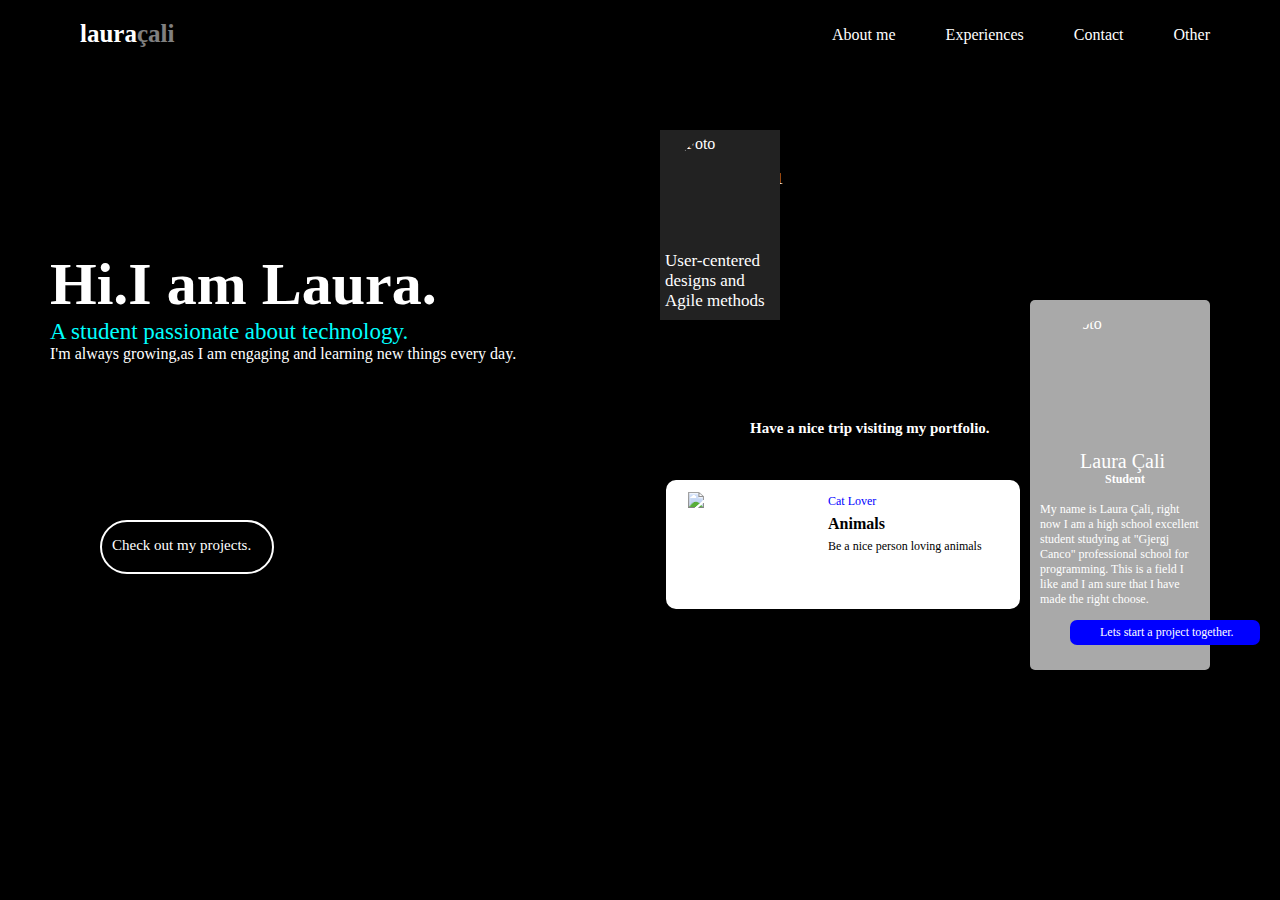
==== index.html @ 0ceeddeb "myPortfolio" ====
<!DOCTYPE html>
 <head>
    <title>Portfolio</title>
    <meta charset="UTF-8">
    <meta name="viewport" content="width=device-width, initial-scale=1.0">
    <link rel="stylesheet " type="text/css" href ="Css/portfolio.css">
 </head>
 <body>
   <nav class="navbar">
    <div class="left">
      <a href="index.html" class="a1" >laura</a>
      <a href="index.html" class="a2">çali</a>
    </div>
    <div class="right">
      <ul>
       <li><a href="aboutme.html" id="aboutme-link">About me</a></li>
       <li><a href="experiences.html" id="experiences-link">Experiences</a></li>
       <li><a href="contact.html" id="contact-link">Contact</a></li>
       <li><a href="other.html" id="other-link">Other</a></li>
      </ul>
    </div>
   </nav>

   <div class="main-content"> 
     <h1> Hi.I am Laura.</h1>
     <p class="pg1">A student passionate about technology.</p>
     <p>I'm always growing,as I am engaging and learning new things every day. </p>
   </div>

   <div class="foto1"> 
    <img class="fotojaPare" src="https://cdn.pixabay.com/photo/2013/07/19/00/18/splashing-165192_1280.jpg" alt="Foto1">
    <h4 class="fotojaPareh4">Have a nice trip visiting my portfolio.</h4>
  </div>

  <div class="foto">
    <img class="fotojaDyte" src="https://avatars.githubusercontent.com/u/106310683?v=4?s=400"  alt="Foto">
    <p class="fotojaDyteP"> User-centered designs and Agile methods</p>
   </div>

   <div class="foto2">
    <img class="fotojaTrete" src="C:\Users\laura\Desktop\Praktika Dominusoft detyrat\Portfolio\laura.jpg" alt="foto">
   <p class="p1">Laura Çali</p>
   <p class="p2"><b>Student</b></p>
   <p class="p3">My name is Laura Çali, right now I am a high school excellent student studying at "Gjergj Canco" professional school for programming. This is a field I like and I am sure that I have made the right choose. </p>
   </div>

    <div class="foto3" >
      <img class="fotojaKater" src="https://th.bing.com/th/id/R.7901916f872201319a2664d4b5485fc8?rik=OT4uNZSuzlVG4w&pid=ImgRaw&r=0" alt="foto">
      <p class="pNje" >Cat Lover</p>
      <p class="pDy"><b> Animals </b></p>
      <p class="pTre">Be a nice person loving animals</p>
    </div >

    <div class="foto4">
    <p class="foto4P">Lets start a project together.</p>  
    </div>

    <div class="foto5">
     <a href="projects.html" id="project-link">Check out my projects.</a>
    </div>
  

  

 </body>
 <script src = "portfolio.js"></script>
</html>
---- Css/portfolio.css ----
body{
    background-color: black;
    color: white;
    padding: 0;
    margin: 0;
}
.navbar{
    display: flex;
    justify-content: space-between;
    background-color: transparent;
    color: #fff;
    padding: 10px 20px;
}
.navbar a{
    text-decoration: none;
    color: #fff;
}
.left{
    display: flex;
    font-size: 25px;
    font-weight: bold;
    margin-left: 50px;
    padding:10px;
}
.a1{
    font-family: 'Times New Roman', Times, serif;
}
.a2{
    opacity: 50%; 
    font-family:Cambria, Cochin, Georgia, Times, 'Times New Roman', serif;
}
.right ul{
    list-style: none;
    display: flex;
}
.right li{
    margin-right: 50px;
}
.main-content{
    position: absolute;
    left: 50px; 
    top: 250px;
}
.main-content h1{
    font-size: 60px;
     margin: 0;
}
.main-content p{
    margin: 0;
}
.pg1{
    margin: 0;
    color: aqua;
    font-size: 23px;
}
.fotojaPareh4{
   font-size: 15px;
   position: absolute;
   font-weight: bold;
   top: 400px;
   left: 750px;
   color:white;
   font-family:'Times New Roman', Times, serif;
}
.fotojaPare{
    width: 400px;
    height: 300px;
    position: absolute;
    top: 170px;
    right:150px;
}
.foto{
    width: 120px; 
    height: 190px;
    background-color:#222;
    position: absolute; 
    top: 130px;
    right: 500px;
}
.foto2{

    width: 180px;
    height: 370px;
    position: absolute;
    right: 70px;
    top: 300px; 
    background-color:#a9a9a9; 
    border-radius: 5px;
}
.fotojaDyteP{
    position: absolute;
    top: 104px;
    font-size: 17px;
    left: 5px;
}
.fotojaDyte{
    width: 100px;
    height: 110px;
    border-radius: 50%; 
    top: 5px;
    left: 10px;
    position: absolute;    
}

.fotojaTrete{
    position: absolute;
    width: 120px;
    height: 120px;
    border-radius: 50%;
    right: 30px;
    top: 15px;
}
.p1{
    font-size: 20px;
    position: absolute;
    top: 130px;
    right: 45px;
}
.p2{
    font-size: 12px;
    position: absolute;
    top: 160px;
    right: 65px;
}
.p3{
    position: absolute;
    font-size: 12px; 
    top: 180px; 
    padding: 10px;
}
.foto3{
    height: 125px;
    width: 350px; 
    border: 2px solid white; 
    position: absolute; 
    right: 260px; top: 480px; 
    background-color: white;
    border-radius: 10px;
}
.fotojaKater{
    width:130px; 
    height:100px; 
    position: absolute; 
    left: 20px; 
    top: 10px;
}
.pNje{
    position: absolute; 
    color:blue; 
    left: 160px; 
    top:0;
    font-size: 12px;
}
.pDy{
    position: absolute; 
    color: black; 
    left: 160px; 
    top: 17px;
}
.pTre{
    position: absolute; 
    color:black; 
    left: 160px; 
    top: 45px; 
    font-size: 12px
}
.foto4{
    height: 25px; 
    width: 190px; 
    position: absolute;
    right: 20px; 
    top: 620px; 
    border-radius: 7px; 
    background-color: blue;
}
.foto4P{
    position: absolute; 
    top: -7px; 
    font-size: 12px; 
    left: 30px;
}
.foto5{
    position: absolute; 
    left: 100px; 
    top: 520px; 
    border-radius: 7px; 
    width: 170px; 
    height: 50px; 
    border: 2px solid white; 
    border-radius: 50px;
}
#project-link{
    text-decoration: none;
    color: white; 
    position: absolute; 
    top:15px;
    left: 10px;
    font-size: 15px;
   
}


/* Responsiviiteti */
@media screen and (max-width: 600px){

}

@media screen and (max-width:400px){
    .main-content {
        left: 5px;
        top: 91px;
    }
    .left {
        font-size: 15px;
        margin-left: 0px;   
    }
    .navbar {
        padding: 5px 5px;
    }
    .right li {
        margin-right: 10px;
    }
    .main-content h1 {
        font-size: 40px;
    }
    .pg1 {
        font-size: 15px;
    }
    .fotojaPare {
        width: 211px;
        height: 187px;
        top: 232px;
        right: 61px;
    }
    .fotojaPareh4 {
        font-size: 10px;
        font-weight: 100;
        top: 375px;
        left: 117px;
        color: black;
    }
    .foto2 {
    width: 142px;
    height: 261px;
    right: 33px;
    top: 342px;
   }
   .fotojaTrete {
    width: 93px;
    height: 100px;
    right: 27px;
    top: 10px;
   }
   .p1 {
    font-size: 14px;
    top: 100px;
    right: 40px;
   }
   .p2 {
    font-size: 9px;
    top: 124px;
    right: 57px;
   }
   .p3 {
    font-size: 10px;
    top: 133px;
   }
   .foto4 {
    height: 21px;
    width: 119px;
    right: 13px;
    top: 594px;
   }
   .foto4P {
    top: -5px;
    font-size: 9px;
    left: 14px;
   }

   .foto3 {
    height: 93px;
    width: 187px;
    right: 185px;
    top: 433px;
   }
   .fotojaKater {
    width: 82px;
    height: 64px;
    left: 10px;
    top: 26px;
   }
   .pNje {
    left: 90px;
    top: -9px;
    font-size: 15px;
   }
   .pDy {
    left: 111px;
    top: 8px;
   }
   .pTre {
    left: 101px;
    top: 34px;
   }
   .foto5 {
    left: 29px;
    top: 551px;
    width: 132px;
    height: 27px;
    border: 1px solid white;
   }
   #project-link {
    top: 7px;
    left: 9px;
    font-size: 11px;
   }
   .foto{
    width: 96px;
    height: 141px;
    top: 211px;
    right: 246px;
   }
   .fotojaDyte {
    width: 72px;
    height: 72px;
   }
   .fotojaDyteP {
    top: 72px;
    font-size: 12px;
}
}
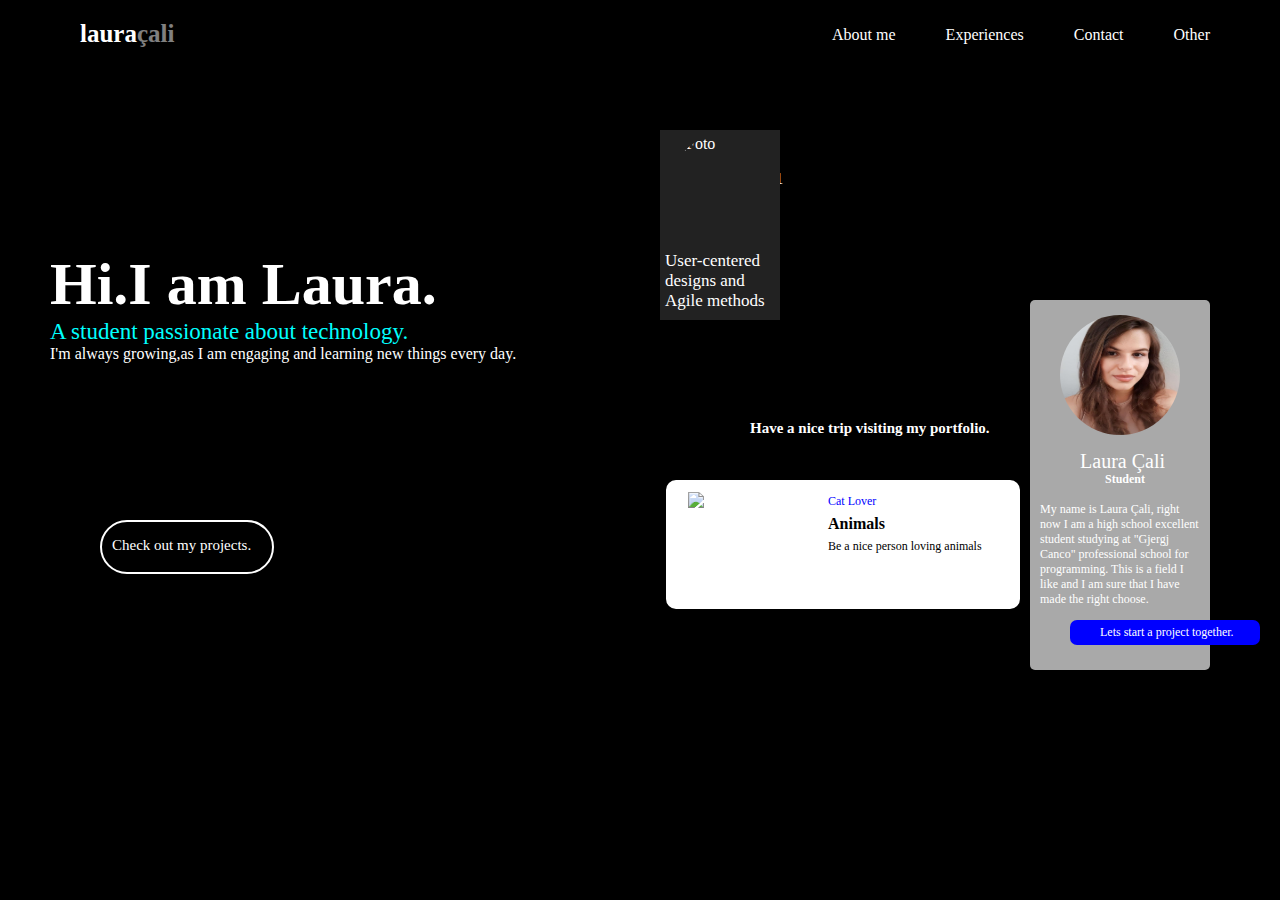
==== commit d108fe91: "update portfolio" ====
--- a/index.html
+++ b/index.html
@@ -7,6 +7,11 @@
  </head>
  <body>
    <nav class="navbar">
+    <div class="menu-icon" onclick="toggleMenu()">
+      <div class="bar"></div>
+      <div class="bar"></div>
+      <div class="bar"></div>
+    </div>
     <div class="left">
       <a href="index.html" class="a1" >laura</a>
       <a href="index.html" class="a2">çali</a>
@@ -38,7 +43,7 @@
    </div>
 
    <div class="foto2">
-    <img class="fotojaTrete" src="C:\Users\laura\Desktop\Praktika Dominusoft detyrat\Portfolio\laura.jpg" alt="foto">
+    <img class="fotojaTrete" src=".\Image\laura.jpg" alt="foto">
    <p class="p1">Laura Çali</p>
    <p class="p2"><b>Student</b></p>
    <p class="p3">My name is Laura Çali, right now I am a high school excellent student studying at "Gjergj Canco" professional school for programming. This is a field I like and I am sure that I have made the right choose. </p>
@@ -63,6 +68,6 @@
   
 
  </body>
- <script src = "portfolio.js"></script>
+ <script src ="Js/portfolio.js"></script>
 </html>
  --- a/Css/portfolio.css
+++ b/Css/portfolio.css
@@ -1,7 +1,7 @@
 
 body{
     background-color: black;
-    color: white;
+    color:white;
     padding: 0;
     margin: 0;
 }
@@ -29,6 +29,17 @@
 .a2{
     opacity: 50%; 
     font-family:Cambria, Cochin, Georgia, Times, 'Times New Roman', serif;
+}
+.menu-icon {
+    cursor: pointer;
+    display: none;
+}
+
+.bar {
+    width: 25px;
+    height: 3px;
+    background-color: white;
+    margin: 6px 0;
 }
 .right ul{
     list-style: none;
@@ -203,23 +214,108 @@
 
 /* Responsiviiteti */
 @media screen and (max-width: 600px){
-
-}
-
-@media screen and (max-width:400px){
+    .menu-icon {
+        display: block;
+    }
     .main-content {
         left: 5px;
         top: 91px;
     }
+   
+    .right  {
+        z-index: 50;
+        display: none;
+        flex-direction: column;
+        width: 50%;
+        height: 100%;
+        position: absolute;
+        top: 60px;
+        left: 0;
+        background-color: #222 ;
+        align-items: flex-start;
+        justify-content: flex-start; 
+    }
+    
+    .right.show {
+        display: flex;
+    }
+    
+    .right ul {
+        list-style: none;
+        display: flex;
+        flex-direction: column;
+        margin: 10px;
+        padding: 10px;
+    }
+    
+    .right li {
+        margin-bottom: 10px; 
+    }
     .left {
-        font-size: 15px;
-        margin-left: 0px;   
-    }
-    .navbar {
-        padding: 5px 5px;
-    }
+        position: absolute;
+        right: -337px;
+        font-size: 34px;
+    }
+    .main-content h1 {
+        font-size: 43px;
+    }
+    .pg1 {
+        font-size: 18px;
+    }
+    .main-content p {
+        margin: -1px;
+    }
+    .fotojaPare {
+        top: 226px;
+    }
+    .foto {
+        top: 190px;
+        right: 436px;
+    }
+}
+
+@media screen and (max-width:400px){
+    .menu-icon {
+        display: block;
+    }
+    .main-content {
+        left: 5px;
+        top: 91px;
+    }
+   
+    .right  {
+        padding: 20px;
+        z-index: 50;
+        display: none;
+        flex-direction: column;
+        width: 50%;
+        height: 100%;
+        position: absolute;
+        top: 60px;
+        left: 0;
+        background-color: #222 ;
+        align-items: flex-start;
+        justify-content: flex-start; 
+    }
+    
+    .right.show {
+        display: flex;
+    }
+    
+    .right ul {
+        list-style: none;
+        display: flex;
+        flex-direction: column;
+        margin: 10px;
+        padding: 10px;
+    }
+    
     .right li {
-        margin-right: 10px;
+        margin-bottom: 10px; 
+    }
+    .left{
+        position: absolute;
+        right: 15px;
     }
     .main-content h1 {
         font-size: 40px;
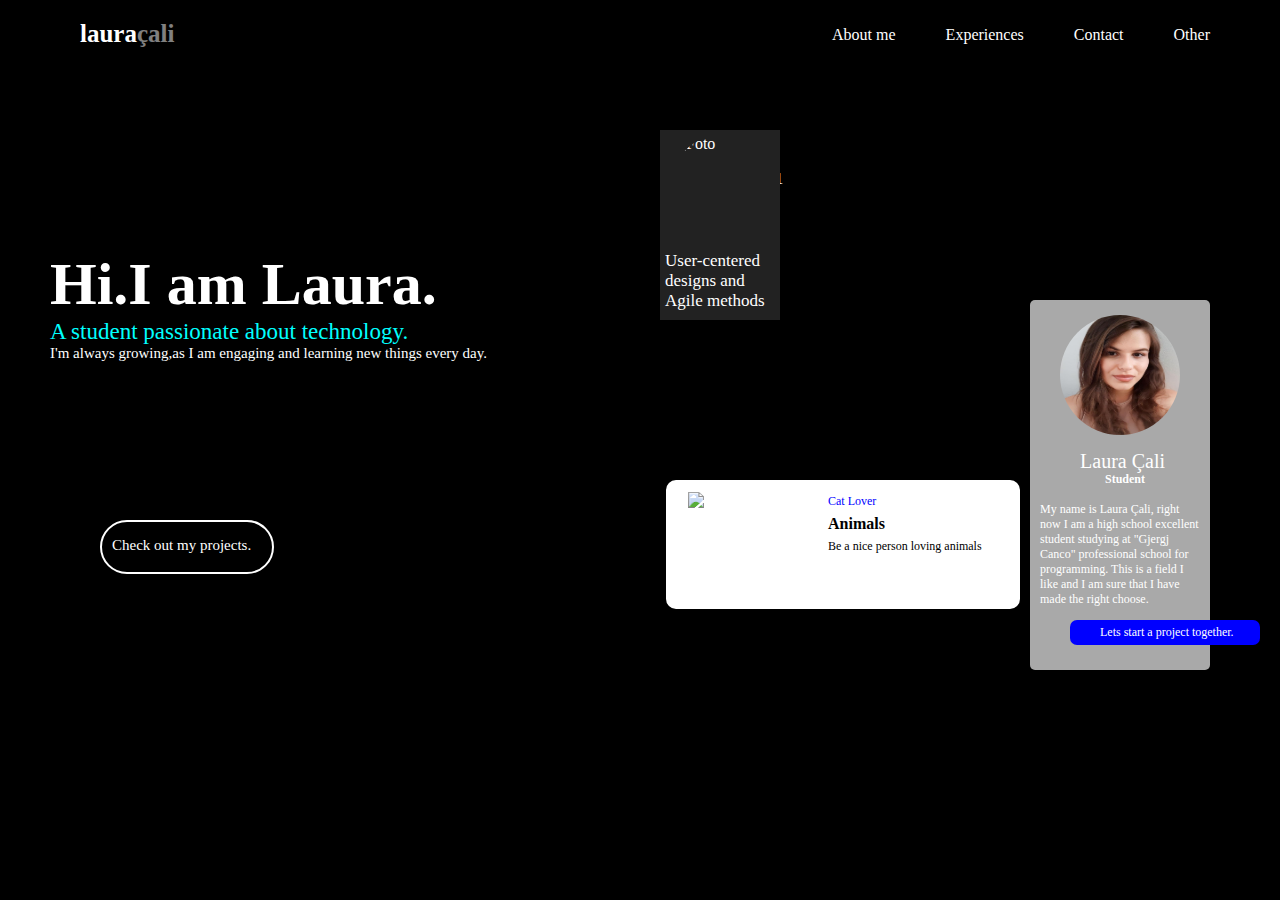
==== commit c4a34ad8: "myPortfolio" ====
--- a/index.html
+++ b/index.html
@@ -29,12 +29,11 @@
    <div class="main-content"> 
      <h1> Hi.I am Laura.</h1>
      <p class="pg1">A student passionate about technology.</p>
-     <p>I'm always growing,as I am engaging and learning new things every day. </p>
+     <p class="paragrafi">I'm always growing,as I am engaging and learning new things every day. </p>
    </div>
 
    <div class="foto1"> 
-    <img class="fotojaPare" src="https://cdn.pixabay.com/photo/2013/07/19/00/18/splashing-165192_1280.jpg" alt="Foto1">
-    <h4 class="fotojaPareh4">Have a nice trip visiting my portfolio.</h4>
+    <img class="fotojaPare" src="https://media.istockphoto.com/id/537331536/photo/programming-code-abstract-technology-background-of-software-deve.jpg?s=1024x1024&w=is&k=20&c=BUB6a2pu1aqFRoRVD8gdck_m9eZ_ae4sWyvTs6axwNE=" alt="Foto1">
   </div>
 
   <div class="foto">
--- a/Css/portfolio.css
+++ b/Css/portfolio.css
@@ -64,6 +64,9 @@
     margin: 0;
     color: aqua;
     font-size: 23px;
+}
+.paragrafi{
+    font-size: 15px;
 }
 .fotojaPareh4{
    font-size: 15px;
@@ -214,28 +217,33 @@
 
 /* Responsiviiteti */
 @media screen and (max-width: 600px){
+    .bar {
+        width: 44px;
+        height: 3px;
+        margin: 5px 27px;
+    }
     .menu-icon {
         display: block;
+        position: relative;
+        top: 26px;
+        left: 0;
     }
     .main-content {
         left: 5px;
         top: 91px;
     }
-   
-    .right  {
+   .right {
         z-index: 50;
+        padding: 20px;
         display: none;
-        flex-direction: column;
         width: 50%;
         height: 100%;
         position: absolute;
+        background-color: #222;
         top: 60px;
         left: 0;
-        background-color: #222 ;
-        align-items: flex-start;
-        justify-content: flex-start; 
-    }
-    
+      
+    }  
     .right.show {
         display: flex;
     }
@@ -247,43 +255,147 @@
         margin: 10px;
         padding: 10px;
     }
-    
+    .navbar {
+        padding: 5px 5px;
+    }
     .right li {
-        margin-bottom: 10px; 
+        margin-right: 10px;
+        padding-bottom:20px ;
     }
     .left {
-        position: absolute;
-        right: -337px;
-        font-size: 34px;
+        font-size: 31px;
+        padding-top: 21px;
     }
     .main-content h1 {
-        font-size: 43px;
+        position: relative;
+        top: 37px;
+        left: 10px;
+        font-size: 51px;
     }
     .pg1 {
-        font-size: 18px;
-    }
-    .main-content p {
-        margin: -1px;
+        font-size: 21px;
+        position: relative;
+        top: 28px;
+        left: 10px;
+    }
+    .paragrafi {
+        font-size: 13px;
+        position: relative;
+        top: 28px;
+        left: 10px;
     }
     .fotojaPare {
-        top: 226px;
+        width: 282px;
+        height: 192px;
+        position: absolute;
+        top: 270px;
+        right: 66px;
+    }
+    .foto2 {
+        width: 120px;
+        height: 263px;
+        position: absolute;
+        right: 33px;
+        top: 382px;
+    }
+    .fotojaTrete {
+        position: absolute;
+        width: 80px;
+        height: 80px;
+        border-radius: 50%;
+        right: 18px;
+        top: 7px;
+    }
+    .p1 {
+        font-size: 9px;
+        position: absolute;
+        top: 84px;
+        right: 39px;
+    }
+    .p2 {
+        font-size: 8px;
+        position: absolute;
+        top: 97px;
+        right: 45px;
+    }
+    .p3 {
+        position: absolute;
+        font-size: 8px;
+        top: 110px;
+        padding: 12px;
+    }
+    .foto4 {
+        height: 20px;
+        width: 118px;
+        position: absolute;
+        right: 9px;
+        top: 635px;
+        border-radius: 7px;
+    }
+    .foto4P {
+        position: absolute;
+        top: 0px;
+        font-size: 7px;
+        left: 20px;
+    }
+    .foto3 {
+        height: 111px;
+        width: 252px;
+        position: absolute;
+        right: 159px;
+        top: 466px;
+    }    
+    .foto5 {
+        position: absolute;
+        left: 25px;
+        top: 596px;
+        width: 163px;
+        height: 39px;
+        border: 1px solid white;
+        border-radius: 18px;
+    }
+    #project-link {
+        position: absolute;
+        top: 12px;
+        left: 14px;
+        font-size: 12px;
     }
     .foto {
-        top: 190px;
-        right: 436px;
-    }
+        width: 112px;
+        height: 174px;
+        position: absolute;
+        top: 240px;
+        right: 288px;
+    }
+    .fotojaDyte {
+        width: 80px;
+        height: 89px;
+        position: absolute;
+    }
+    .fotojaDyteP {
+        position: absolute;
+        top: 82px;
+    }
+   
 }
 
 @media screen and (max-width:400px){
+    .bar {
+        width: 34px;
+        height: 3px;
+        margin: 4px 10px;
+    }
     .menu-icon {
         display: block;
+        top: 6px;
+        left: 2px;
     }
     .main-content {
         left: 5px;
         top: 91px;
     }
    
-    .right  {
+    .right {
         padding: 20px;
         z-index: 50;
         display: none;
@@ -293,7 +405,7 @@
         position: absolute;
         top: 60px;
         left: 0;
-        background-color: #222 ;
+        background-color: #222;
         align-items: flex-start;
         justify-content: flex-start; 
     }
@@ -309,19 +421,31 @@
         margin: 10px;
         padding: 10px;
     }
-    
+    .navbar {
+        padding: 5px 5px;
+    }
     .right li {
-        margin-bottom: 10px; 
-    }
-    .left{
-        position: absolute;
-        right: 15px;
+        margin-right: 10px;
+        padding-bottom:20px ;
+    }
+    .left {
+        display: flex;
+        font-size: 25px;
+        font-weight: bold;
+        margin-left: 50px;
+        padding: 10px;
     }
     .main-content h1 {
         font-size: 40px;
+        position: static;
     }
     .pg1 {
         font-size: 15px;
+        position: static;
+    }
+    .paragrafi{
+        font-size: 13px;
+        position:static;
     }
     .fotojaPare {
         width: 211px;
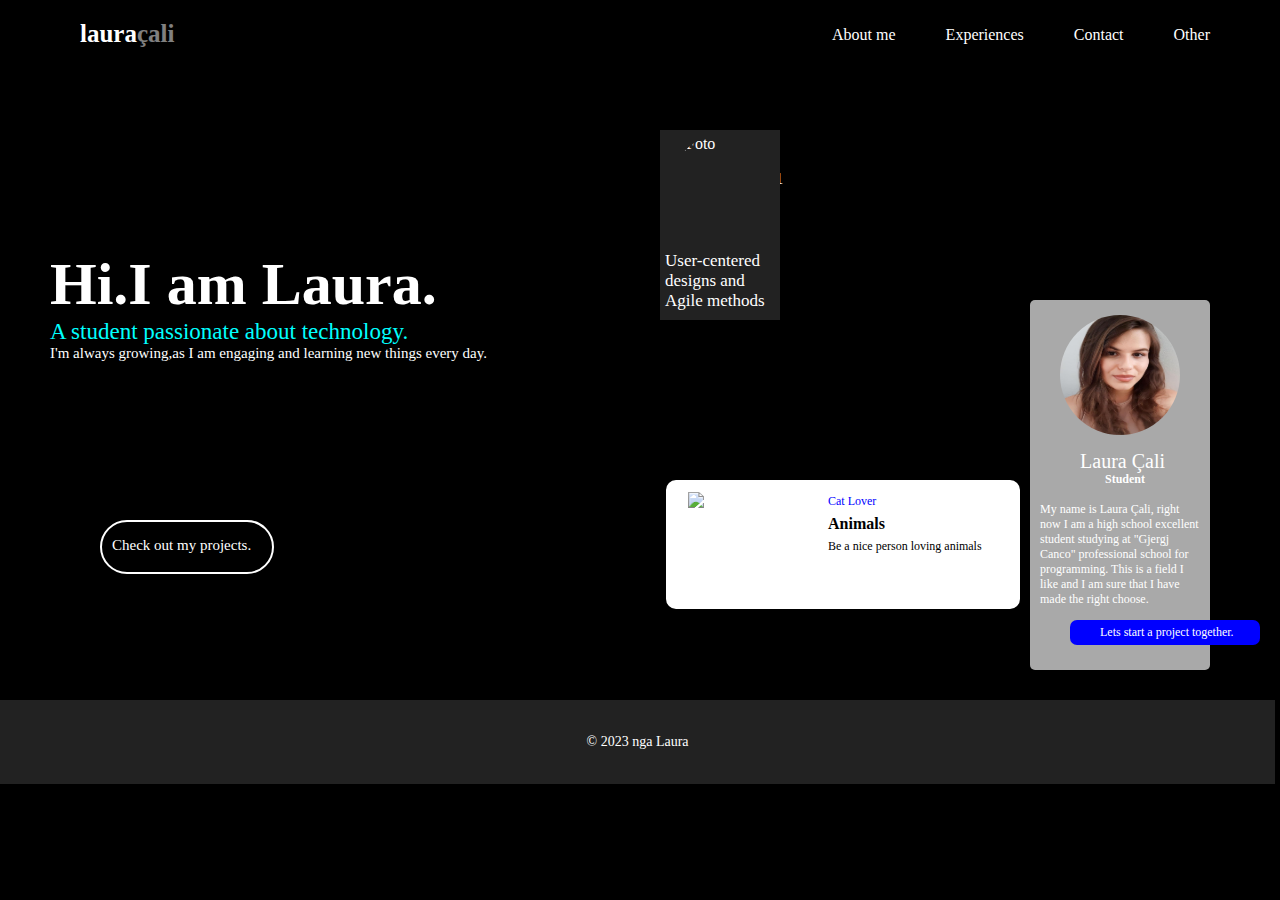
==== commit 03773c21: "update portfolio" ====
--- a/index.html
+++ b/index.html
@@ -63,7 +63,9 @@
      <a href="projects.html" id="project-link">Check out my projects.</a>
     </div>
   
-
+    <footer class="copyright-footer">
+      <p>&copy; 2023 nga Laura</p>
+    </footer>
   
 
  </body>
--- a/Css/portfolio.css
+++ b/Css/portfolio.css
@@ -210,8 +210,17 @@
     position: absolute; 
     top:15px;
     left: 10px;
-    font-size: 15px;
-   
+    font-size: 15px;  
+}
+.copyright-footer {
+    background-color: #222;
+    padding: 20px;
+    text-align: center;
+    color: white;
+    font-size: 14px;
+    position: absolute;
+    width: 96.5%;
+    top: 700px;
 }
 
 
@@ -375,6 +384,10 @@
     .fotojaDyteP {
         position: absolute;
         top: 82px;
+    }
+    .copyright-footer {
+        width: 90.5%;
+        top: 700px;
     }
    
 }
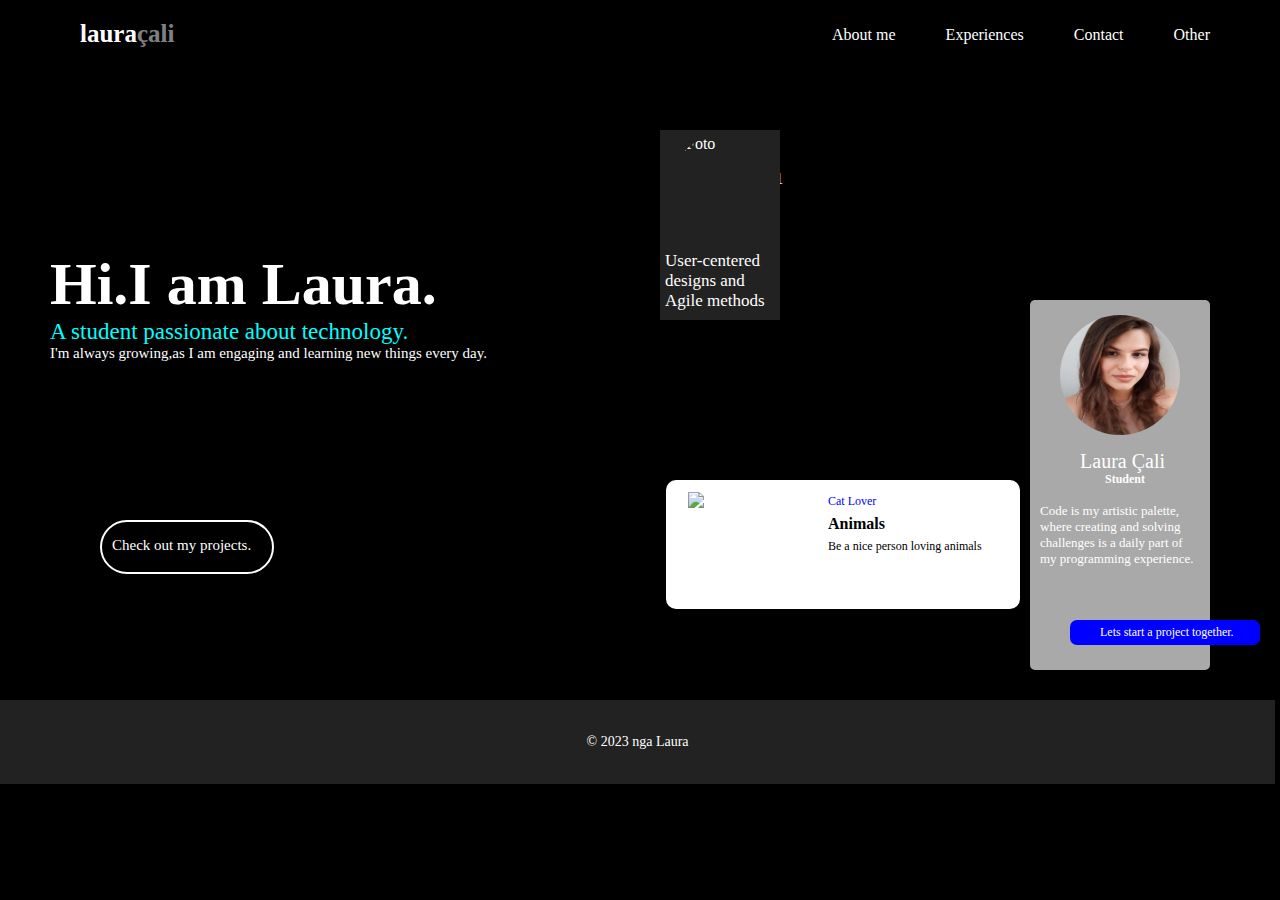
==== commit 3eca1db7: "Ndryshim Portfolio" ====
--- a/index.html
+++ b/index.html
@@ -45,7 +45,7 @@
     <img class="fotojaTrete" src=".\Image\laura.jpg" alt="foto">
    <p class="p1">Laura Çali</p>
    <p class="p2"><b>Student</b></p>
-   <p class="p3">My name is Laura Çali, right now I am a high school excellent student studying at "Gjergj Canco" professional school for programming. This is a field I like and I am sure that I have made the right choose. </p>
+   <p class="p3">Code is my artistic palette, where creating and solving challenges is a daily part of my programming experience. </p>
    </div>
 
     <div class="foto3" >
--- a/Css/portfolio.css
+++ b/Css/portfolio.css
@@ -139,9 +139,10 @@
 }
 .p3{
     position: absolute;
-    font-size: 12px; 
+    font-size: 13px; 
     top: 180px; 
     padding: 10px;
+    font-family: cursive;
 }
 .foto3{
     height: 125px;
